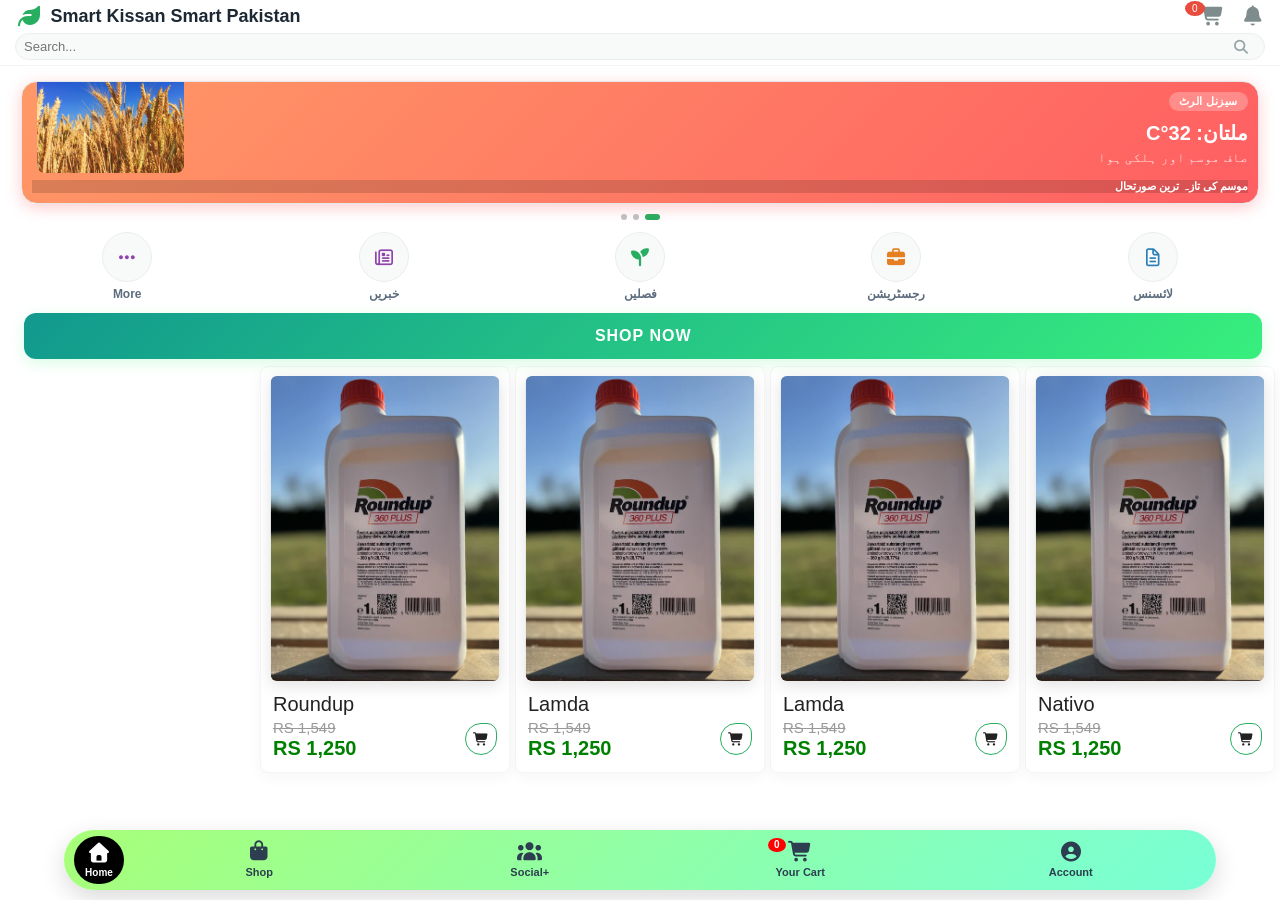
==== index.html @ 62561d50 "pehla" ====
<!DOCTYPE html>
<html lang="en">
<head>
    <meta charset="UTF-8">
    <meta name="viewport" content="width=device-width, initial-scale=1.0, user-scalable=no">
    <title>سمارٹ کسان - ہوم پیج</title>
    <link rel="stylesheet" href="fonts/css/all.min.css">
    <link rel="stylesheet" href="style.css">
</head>
<body>

    <!-- 1. CLEAN HEADER WITH SEARCH BAR -->
    <header class="main-header">
        <div class="header-top">
            <div class="logo-area">
                <i class="fas fa-leaf logo-icon"></i>
                <span class="brand-name">Smart Kissan Smart Pakistan</span>
            </div>
            <div class="header-icons">
                <div class="icon-btn cart-btn">
                    <i class="fas fa-shopping-cart"></i>
                    <span class="cartCount">0</span>
                </div>
                <div class="icon-btn">
                    <i class="fa-solid fa-bell"></i>
                </div>
            </div>
        </div>
        <!-- سرچ بار -->
        <div class="search-container">
            <input type="text" id="headerSearchInput" placeholder="Search...">
            <i class="fa-solid fa-magnifying-glass search-icon"></i>
        </div>
    </header>

    <main class="content-wrapper">

        <!-- 2. AUTO-PLAY & SWIPE SLIDER -->
        <section class="premium-slider-container">
            <div class="slider-wrapper" id="sliderWrapper">
                
                <!-- سلائیڈ 1: موسم کی صورتحال -->
                <div class="slide-card premium-promo-card">
                    <div class="weather-info">
                        <div class="weather-text">
                            <span class="promo-badge">سیزنل الرٹ</span>
                            <h3>ملتان: 32°C</h3>
                            <p>صاف موسم اور ہلکی ہوا</p>
                        </div>
                        <img src="Pictures/gandamnews.jpg" alt="Weather" class="slider-picture">
                    </div>
                    <div class="slider-footer">
                        <span>موسم کی تازہ ترین صورتحال</span>
                    </div>
                </div>

                <!-- سلائیڈ 2: لائسنس رجسٹریشن -->
                <div class="slide-card">
                    <div class="weather-info">
                        <div class="weather-text">
                            <h3>پیسٹیسائیڈ لائسنس</h3>
                            <p>نئے لائسنس کی رجسٹریشن کا آسان طریقہ جانیں</p>
                        </div>
                        <img src="https://i.imgur.com/2DhmtJ4.png" alt="License" class="slider-picture">
                    </div>
                    <div class="slider-footer">
                        <span>محکمہ زراعت کی اہم خبر</span>
                    </div>
                </div>

                <!-- سلائیڈ 3: فصلوں کے لیے مشورہ -->
                <div class="slide-card">
                    <div class="weather-info">
                        <div class="weather-text">
                            <h3>کپاس کی دیکھ بھال</h3>
                            <p>اس ہفتے کپاس کو پانی دینے کا بہترین وقت ہے</p>
                        </div>
                        <i class="fas fa-seedling weather-icon" style="color: #27ae60;"></i>
                    </div>
                    <div class="slider-footer">
                        <span>ماہرینِ زراعت کا مشورہ</span>
                    </div>
                </div>

            </div>
            
            <!-- نیچے والے نقطے (Dots Indicator) -->
            <div class="dots-container">
                <span class="dot active"></span>
                <span class="dot"></span>
                <span class="dot"></span>
            </div>
        </section>

        <!-- 3. سروسز گریڈ -->
        <section class="services-grid">
            <a href="pesticide-license.html" class="service-item">
                <div class="service-icon icon-blue"><i class="far fa-file-alt"></i></div>
                <span>لائسنس</span>
            </a>
            <a href="company-reg.html" class="service-item">
                <div class="service-icon icon-orange"><i class="briefcase fas fa-briefcase"></i></div>
                <span>رجسٹریشن</span>
            </a>
            <a href="crops.html" class="service-item">
                <div class="service-icon icon-green"><i class="fas fa-seedling"></i></div>
                <span>فصلیں</span>
            </a>
            <a href="news.html" class="service-item">
                <div class="service-icon icon-purple"><i class="far fa-newspaper"></i></div>
                <span>خبریں</span>
            </a>
            <a href="news.html" class="service-item">
                <div class="service-icon icon-purple"><i class="fas fa-ellipsis-h"></i></div>
                <span>More</span>
            </a>
        </section>

        <!-- 4. دکان کا نیا ہیڈر - صرف SHOP NOW ٹیکسٹ کے ساتھ -->
        <div class="shop-premium-banner">
            <a href="shop.html" class="banner-link">
                <span>SHOP NOW</span>
            </a>
        </div>

        <!-- 5. پروڈکٹس گریڈ سیکشن -->
        <section class="products-grid">
            <!-- پروڈکٹ کارڈ -->
            <a href="shop.html" class="product-card" data-id="nativo-pesticide" data-cat="Pesticides">
                <div class="img-box">
                    <img src="Pictures/Roundup.jpg" alt="Nativo">
                </div>
                <h4 class="product-name">Nativo</h4>
                <div class="product-footer">
                    <!-- قیمتوں کا باکس -->
                    <div class="price-box">
                        <span class="product-old-price">RS 1,549</span>
                        <span class="product-price">RS 1,250</span>
                    </div>
                    <!-- کارٹ بٹن -->
                    <button class="minimal-add-btn"></button>
                </div>
            </a>

            <a href="shop.html" class="product-card" data-id="Lamda-House Hold" data-cat="House Hold">
                <div class="img-box">
                    <img src="Pictures/Roundup.jpg" alt="Lamda">
                </div>
                <h4 class="product-name">Lamda</h4>
                <div class="product-footer">
                    <!-- قیمتوں کا باکس -->
                    <div class="price-box">
                        <span class="product-old-price">RS 1,549</span>
                        <span class="product-price">RS 1,250</span>
                    </div>
                    <!-- کارٹ بٹن -->
                    <button class="minimal-add-btn"></button>
                </div>
            </a>

            <a href="shop.html" class="product-card" data-id="Lamda-House Hold" data-cat="House Hold">
                <div class="img-box">
                    <img src="Pictures/Roundup.jpg" alt="Lamda">
                </div>
                <h4 class="product-name">Lamda</h4>
                <div class="product-footer">
                    <!-- قیمتوں کا باکس -->
                    <div class="price-box">
                        <span class="product-old-price">RS 1,549</span>
                        <span class="product-price">RS 1,250</span>
                    </div>
                    <!-- کارٹ بٹن -->
                    <button class="minimal-add-btn"></button>
                </div>
            </a>

            <a href="shop.html" class="product-card" data-id="Roundup-Pesticide" data-cat="Pesticide">
                <div class="img-box">
                    <img src="Pictures/Roundup.jpg" alt="Roundup">
                </div>
                <h4 class="product-name">Roundup</h4>
                <div class="product-footer">
                    <!-- قیمتوں کا باکس -->
                    <div class="price-box">
                        <span class="product-old-price">RS 1,549</span>
                        <span class="product-price">RS 1,250</span>
                    </div>
                    <!-- کارٹ بٹن -->
                    <button class="minimal-add-btn"></button>
                </div>
            </a>
        </section>

    </main>

    <!-- موبائل ایپ جیسا باٹم نیویگیشن بار -->
    <nav class="bottom-nav">
        <a href="index.html" class="nav-item active">
            <i class="fas fa-home"></i>
            <span>Home</span>
        </a>
        <a href="shop.html" class="nav-item">
            <i class="fas fa-shopping-bag"></i>
            <span>Shop</span>
        </a>
        <a href="social.html" class="nav-item">
            <i class="fas fa-users"></i>
            <span>Social+</span>
        </a>
        <a href="cart.html" class="nav-item">
            <i class="fas fa-shopping-cart"></i>
            <span>Your Cart</span>
            <span class="cartCount">0</span>
        </a>
        <a href="account.html" class="nav-item">
            <i class="fas fa-user-circle"></i>
            <span>Account</span>
        </a>
    </nav>
    
    <script src="main.js"></script>
</body>
</html>
---- style.css ----
/* ==========================================
   جنرل اور ری سیٹ سیٹنگز 
   ========================================== */
* {
    margin: 0;
    padding: 0;
    box-sizing: border-box; /* فکسڈ: فالتو باکس شیڈو ری سیٹ ہٹا دیا */
    -webkit-tap-highlight-color: transparent;
}
/* جمیل نوری نستعلیق فونٹ کو ویب سائٹ میں شامل کرنا */
@font-face {
    font-family: 'Jameel Noori Nastaleeq';
    src: url('fonts/jameelfont.ttf') format('truetype'); /* اگر فائل کا نام یا فارمیٹ الگ ہو تو یہاں بدلیں */
    font-weight: normal;
    font-style: normal;
}


body {
    font-family: 'Jameel Noori Nastaleeq', 'Segoe UI', Tahoma, Geneva, Verdana, sans-serif;
    background-color: #ffffff;
    color: #2c3e50;
    direction: rtl; /* اردو کے لیے رائٹ ٹو لیفٹ لک */
    padding-bottom: 80px;
}

/* ==========================================
   1. پریمیم ہیڈر اور سرچ بار 
   ========================================== */
.main-header {
    direction: ltr;
    background-color: #ffffff;
    padding: 5px 15px;
    border-bottom: 1px solid #f2f4f5;
    position: sticky;
    top: 0;
    z-index: 1000;
    display: flex;
    flex-direction: column;
    gap: 5px;
}

.header-top {
    display: flex;
    justify-content: space-between;
    align-items: center;
    width: 100%;
}

.logo-area {
    display: flex;
    align-items: center;
    gap: 8px;
}

.logo-icon {
    color: #27ae60;
    font-size: 22px;
}

.brand-name {
    font-size: 18px;
    font-weight: 700;
    color: #1c2833;
}

.header-icons {
    display: flex;
    gap: 15px;
}

.icon-btn {
    font-size: 20px;
    color: #7f8c8d;
    position: relative;
    cursor: pointer;
}

.cart-btn .cartCount {
    position: absolute;
    top: -4px;
    left: -15px;
    background-color: #e74c3c;
    color: white;
    font-size: 10px;
    padding: 2px 7px;
    border-radius: 50%;
}

.search-container {
    position: relative;
    width: 100%;
}

#headerSearchInput {
    width: 100%;
    padding: 5px 20px 5px 8px;
    border: 1px solid #ebedef;
    border-radius: 25px;
    font-size: 13px;
    outline: none;
    background-color: #f8f9f9;
    color: #2c3e50;
    font-family: inherit;
    transition: all 0.3s ease;
}

#headerSearchInput:focus {
    border-color: #27ae60;
    background-color: #ffffff;
    box-shadow: 0 2px 8px rgba(39, 174, 96, 0.08);
}

.search-icon {
    position: absolute;
    top: 50%;
    right: 15px;
    transform: translateY(-50%);
    color: #95a5a6;
    font-size: 14px;
    pointer-events: none;
}

.content-wrapper {
    padding: 5px;
}

/* ==========================================
   2. موسم کارڈ / سلائیڈر 
   ========================================== */
.premium-slider-container {
    width: 100%;
    overflow: hidden;
    position: relative;
    margin-bottom: 2px;
    padding: 10px 0;
}

.slider-wrapper {
    display: flex;
    width: 100%;
    transition: transform 0.4s cubic-bezier(0.25, 1, 0.5, 1);
    scroll-snap-type: x mandatory; 
}

.slide-card {
    flex: 0 0 calc(100% - 32px);
    margin: 0 16px;
    scroll-snap-align: center;
    background: linear-gradient(135deg, #fdfbf7 0%, #f5f5f0 100%);
    border: 1px solid #e5e8e8;
    border-radius: 16px;
    padding: 10px;
    user-select: none;
    box-shadow: 0 4px 10px rgba(0, 0, 0, 0.02);
}

.premium-promo-card {
    background: linear-gradient(135deg, #ff9966 0%, #ff5e62 100%) !important;
    border-radius: 16px !important;
    position: relative;
    overflow: hidden;
    box-shadow: 0 4px 15px rgba(255, 94, 98, 0.3) !important;
}

.premium-promo-card .weather-text {
    display: flex;
    flex-direction: column;
    gap: 5px;
}

.premium-promo-card .promo-badge {
    background-color: rgba(255, 255, 255, 0.25);
    color: #ffffff;
    font-size: 11px;
    font-weight: 700;
    padding: 3px 10px;
    border-radius: 20px;
    width: fit-content;
    margin-bottom: 5px;
    text-transform: uppercase;
    letter-spacing: 0.5px;
}

.premium-promo-card .weather-text h3 {
    color: #ffffff !important;
    font-size: 20px;
    font-weight: 800;
    margin: 0;
}

.premium-promo-card .weather-text p {
    color: rgba(255, 255, 255, 0.9) !important;
    font-size: 13px;
    margin: 0;
}

.premium-promo-card .slider-picture {
    height: 100% !important;
    width: auto !important;
    max-height: 110px;
    object-fit: contain !important;
    position: absolute;
    bottom: 30px;
    left: 15px;
}

.premium-promo-card .slider-footer {
    background-color: rgba(0, 0, 0, 0.15) !important;
    border-top: none !important;
}

.premium-promo-card .slider-footer span {
    color: #ffffff !important;
    font-weight: 600;
}

.weather-info {
    display: flex;
    justify-content: space-between;
    align-items: center;
    margin-bottom: 15px;
}

.weather-text h3 {
    font-size: 18px;
    color: #2c3e50;
    margin-bottom: 4px;
}

.weather-text p {
    font-size: 13px;
    color: #7f8c8d;
}

.weather-icon {
    font-size: 32px;
    color: #f39c12;
}

.slider-picture {
    width: 60px;
    height: 60px;
    object-fit: cover;
    border-radius: 8px;
}

.slider-footer {
    font-size: 11px;
    color: #95a5a6;
}

.dots-container {
    display: flex;
    justify-content: center;
    gap: 6px;
    margin-top: 10px;
}

.dot {
    width: 6px;
    height: 6px;
    background-color: #bdc3c7;
    border-radius: 50%;
    cursor: pointer;
    transition: all 0.3s ease;
}

.dot.active {
    background-color: #27ae60;
    width: 15px;
    border-radius: 4px;
}

.section-title {
    font-size: 15px;
    font-weight: 700;
    color: #1c2833;
    margin-bottom: 15px;
}

/* ==========================================
   3. کوئک سروسز گرڈ 
   ========================================== */
.services-grid {
    display: grid;
    grid-template-columns: repeat(5, 1fr);
    gap: 12px;
    margin-bottom: 5px;
}

.service-item {
    display: flex;
    flex-direction: column;
    align-items: center;
    text-decoration: none;
    color: #5d6d7e;
    font-size: 12px;
    font-weight: 600;
    gap: 5px;
}

.service-icon {
    width: 50px;
    height: 50px;
    border-radius: 50%;
    display: flex;
    align-items: center;
    justify-content: center;
    font-size: 18px;
    background-color: #f8f9f9;
    border: 1px solid #ebedef;
}

.icon-blue i { color: #2980b9; }
.icon-orange i { color: #e67e22; }
.icon-green i { color: #27ae60; }
.icon-purple i { color: #8e44ad; }

/* ==========================================
   4. شاپ بینر پٹی 
   ========================================== */
.shop-premium-banner {
    width: 100%;
    margin: 10px 0 5px 0;
    position: sticky;
    top: 85px;
    z-index: 999;
    background-color: #ffffff;
    padding: 2px 0;
}

.banner-link {
    width: 97.5%;
    background: linear-gradient(135deg, #11998e 0%, #38ef7d 100%);
    padding: 14px;
    border-radius: 12px;
    display: flex;
    justify-content: center;
    align-items: center;
    text-decoration: none;
    color: #ffffff;
    font-size: 16px;
    font-weight: 800;
    letter-spacing: 1px;
    box-shadow: 0 4px 15px rgba(56, 239, 125, 0.2);
    transition: all 0.2s ease;
    margin-right: 1%;
    margin-left: 1.5%;
}

.banner-link:active {
    transform: scale(0.97);
    opacity: 0.95;
}

/* ==========================================
   5. پروڈکٹ گریڈ اور ٹیمو اسٹائل کارڈز 
   ========================================== */
.products-grid {
    display: grid;
    grid-template-columns: repeat(5, 1fr);
    gap: 5px;
}

@media (max-width: 768px) {
    .products-grid {
        grid-template-columns: repeat(2, 1fr);
        gap: 12px;
    }
}

.product-card {
    display: flex;
    flex-direction: column;
    background-color: #ffffff;
    border-radius: 8px;
    padding: 12px; /* فکسڈ: اندرونی پیڈنگ کو 5px سے بڑھا کر 12px کیا تاکہ کارڈ کھلا لگے */
    text-decoration: none;
    color: #222222;
    transition: transform 0.2s ease, box-shadow 0.2s ease;
    cursor: pointer;
    border: 1px solid #f5f5f5;
    direction: ltr; /* کارڈ کا اندرونی فلو بائیں سے دائیں (قیمت بائیں، بٹن دائیں پوزیشن کے لیے) */
    box-shadow: 0 4px 15px rgba(0, 0, 0, 0.04);
}

.product-card:hover {
    transform: translateY(-4px);
    box-shadow: 0 8px 20px rgba(0, 0, 0, 0.08);
}

/* 🎯 فکسڈ: امیج باکس اور اوور فلو تاثر */
.img-box {
    width: 100%;
    aspect-ratio: 1 / 1;
    background-color: #f7f7f7;
    border-radius: 6px;
    display: flex;
    align-items: center;
    justify-content: center;
    position: relative;
    overflow: visible; /* فکسڈ: 'visible' کیا تاکہ بوتل باہر ابھر سکے اور کٹے نہ */
    margin-bottom: 12px;
}

/* 🎯 فکسڈ: بوتل پورے چورس باکس پر فٹ ہوگی اور 3D ابھرے گی */
.img-box img {
    width: 100%;
    height: 100%;
    object-fit: cover; /* کوئی خالی جگہ دائیں بائیں نہیں بچے گی */
    z-index: 2;
    border-radius: 6px;
    transform: scale(1.02); /* ہلکی سی ابھری ہوئی پوزیشن */
    filter: drop-shadow(0 4px 8px rgba(0, 0, 0, 0.12)); /* بوتل کا اپنا زبردست سایہ */
    transition: transform 0.2s ease, filter 0.2s ease;
}

.product-card:hover .img-box img {
    transform: scale(1.08) translateY(-4px); /* ہوور کرنے پر بوتل مزید ہوا میں ابھرے گی */
    filter: drop-shadow(0 10px 18px rgba(0, 0, 0, 0.22));
}

.product-name {
    font-size: 20px;
    font-weight: 500;
    margin: 0 0 1px 0;
    line-height: 1.4;
    text-align: left; /* اردو نام کے لیے ٹیکسٹ رائٹ الائن */
    display: -webkit-box;
    -webkit-line-clamp: 2;
    -webkit-box-orient: vertical;
    overflow: hidden;
}

.product-footer {
    display: flex;
    justify-content: space-between;
    align-items: center;
    margin-top: auto;
}

.price-box {
    display: flex;
    flex-direction: column;
    text-align: left; /* انگریزی قیمت کے لیے لیفٹ الائن */
}

.product-old-price {
    font-size: 15px;
    color: #999999;
    text-decoration: line-through;
    margin-bottom: 1px;
}

.product-price {
    font-size: 20px;
    font-weight: 700;
    color: green;
}

.minimal-add-btn {
    width: 32px;
    height: 32px;
    background-color: #ffffff;
    color: #222222;
    border: 1px solid #27ae60;
    border-radius: 50% 10px 50% 50%;
    display: flex;
    align-items: center;
    justify-content: center;
    cursor: pointer;
    transition: all 0.2s ease;
    z-index: 3;
    position: relative;
    font-size: 0;
}

.minimal-add-btn::before {
    content: "\f07a";
    font-family: "Font Awesome 5 Free";
    font-weight: 900;
    font-size: 13px;
}

.minimal-add-btn:hover {
    background-color: #27ae60;
    color: #ffffff;
    border-color: #27ae60;
    transform: scale(1.05);
}

/* ==========================================
   6. موبائل باٹم نیویگیشن بار 
   ========================================== */
.bottom-nav {
    position: fixed;
    bottom: 10px; 
    left: 5%;
    right: 5%;
    width: 90%; 
    height: 60px;
    background: linear-gradient(135deg, #a8ff78 0%, #78ffd6 100%);
    border-radius: 30px; 
    display: flex;
    justify-content: space-around;
    align-items: center;
    box-shadow: 0 8px 24px rgba(0, 0, 0, 0.15); 
    z-index: 2000; 
    direction: ltr;
    padding: 0 10px;
    overflow: hidden;
}

.nav-item {
    display: flex;
    flex-direction: column;
    align-items: center;
    justify-content: center;
    text-decoration: none;
    color: #2c3e50;
    font-size: 11px;
    font-weight: 600;
    gap: 4px;
    transition: all 0.3s ease;
    flex: 1;
    position: relative;
}

.nav-item i {
    font-size: 20px;
}

/* فکسڈ: ایکٹو اسٹیٹ جو بالکل پٹی کے اندر خوبصورت کلاسک بلاک بنے گی */
.nav-item.active {
    background-color: #000000; 
    color: #ffffff; 
    display: flex;
    flex-direction: column;
    align-items: center;
    justify-content: center;
    height: 80% !important;
    width: 50px !important; 
    flex: none;
    border-radius: 50px;
    box-shadow: none;
    transform: none;
}

.nav-item.active span {
    font-size: 10px;
}

/* باٹم نیو کارٹ کاؤنٹر پوزیشنز */
.bottom-nav .cartCount {
    position: absolute;
    top: -4px;
    right: 150px; /* فکسڈ: چونکہ پٹی کے اندر آئٹم ریلیٹیو ہے، پوزیشن کو بیلنس کر دیا */
    background-color: red;
    color: white;
    font-size: 10px;
    font-weight: bold;
    padding: 2px 6px;
    border-radius: 50%;
    min-width: 14px;
    text-align: center;
    line-height: 1;
}

@media (max-width: 768px) {
    .bottom-nav .cartCount {
        right: 60%; /* موبائل اسکرین پر کاؤنٹر دائرہ بالکل آئیکن کے اوپر سیٹ رہے گا */
        top: -5px;
    }
}

/* 🌟 فلوٹنگ سنیک بار کا سٹائل */
.cart-snackbar {
    position: fixed;
    bottom: -100px; /* شروع میں اسکرین سے نیچے چھپا ہوگا */
    left: 50%;
    transform: translateX(-50%);
    background-color: #1e1e1e; /* ڈارک ماڈرن تھیم */
    color: #ffffff;
    padding: 12px 24px;
    border-radius: 30px; /* گول کنارے */
    box-shadow: 0 4px 15px rgba(0,0,0,0.3);
    display: flex;
    align-items: center;
    gap: 15px;
    z-index: 9999;
    font-family: sans-serif;
    transition: bottom 0.4s cubic-bezier(0.175, 0.885, 0.32, 1.275); /* مکھن جیسی اینیمیشن */
}

/* جب نوٹیفکیشن ظاہر ہو */
.cart-snackbar.show {
    bottom: 30px; /* اسکرین کے نیچے سے ۳۰ پکسل اوپر آ جائے گا */
}

/* ٹک مارک کا دائرہ */
.snackbar-tick {
    background-color: #2e7d32; /* ہرا رنگ */
    color: white;
    width: 24px;
    height: 24px;
    border-radius: 50%;
    display: flex;
    align-items: center;
    justify-content: center;
    font-weight: bold;
    font-size: 14px;
}

/* چیک آؤٹ بٹن کا سٹائل */
.snackbar-btn {
    background-color: #2e7d32;
    color: white;
    text-decoration: none;
    padding: 6px 14px;
    border-radius: 20px;
    font-size: 13px;
    font-weight: bold;
    transition: background 0.2s;
}

.snackbar-btn:hover {
    background-color: #1b5e20;
}
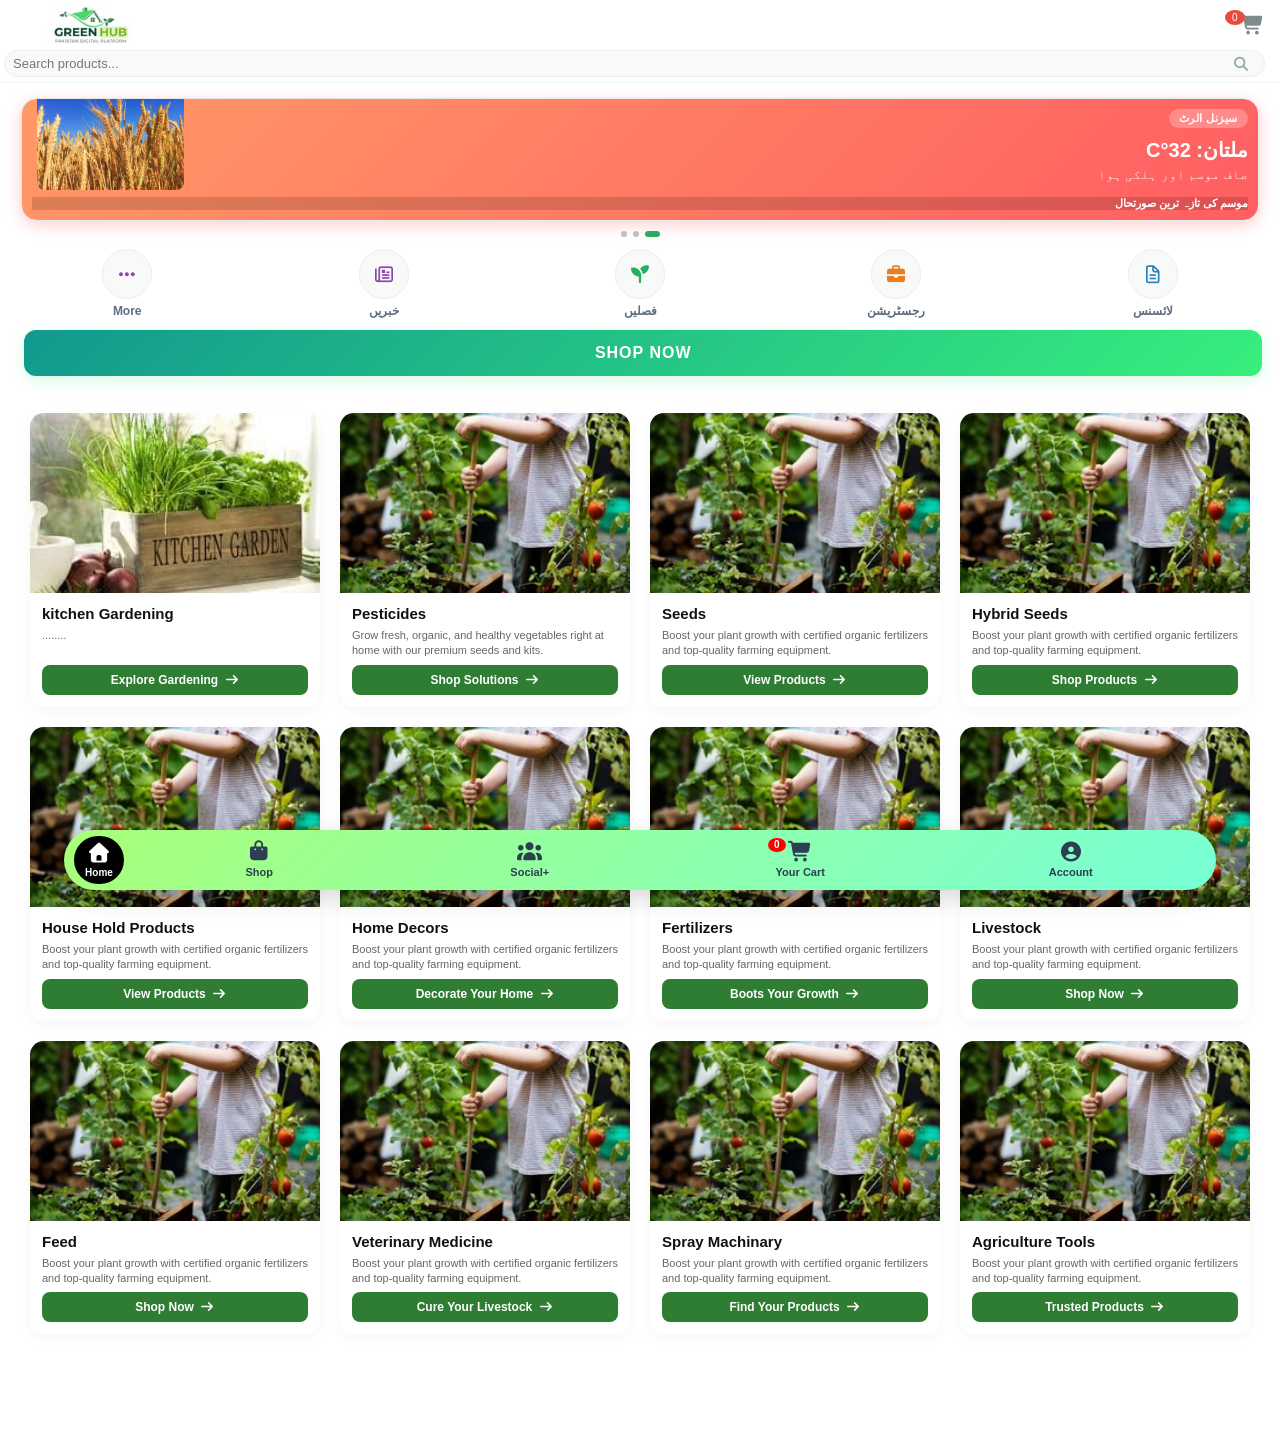
==== commit 51d623ee: "Second phase" ====
--- a/index.html
+++ b/index.html
@@ -11,27 +11,26 @@
 
     <!-- 1. CLEAN HEADER WITH SEARCH BAR -->
     <header class="main-header">
-        <div class="header-top">
-            <div class="logo-area">
-                <i class="fas fa-leaf logo-icon"></i>
-                <span class="brand-name">Smart Kissan Smart Pakistan</span>
+    <div class="header-top">
+        <div class="logo-area">
+            <img src="Pictures/logo.jpeg" alt="Brand Logo" class="brand-logo-img">
+        </div>
+        <a href="cart.html" class="header-icons">
+            <div class="icon-btn cart-btn">
+                <i class="fas fa-shopping-cart"></i>
+                <span class="cartCount">0</span>
             </div>
-            <div class="header-icons">
-                <div class="icon-btn cart-btn">
-                    <i class="fas fa-shopping-cart"></i>
-                    <span class="cartCount">0</span>
-                </div>
-                <div class="icon-btn">
-                    <i class="fa-solid fa-bell"></i>
-                </div>
-            </div>
-        </div>
-        <!-- سرچ بار -->
-        <div class="search-container">
-            <input type="text" id="headerSearchInput" placeholder="Search...">
-            <i class="fa-solid fa-magnifying-glass search-icon"></i>
-        </div>
-    </header>
+        </a>
+    </div>
+    <!-- سرچ بار والا کنٹینر -->
+<div class="search-container" style="position: relative;"> <!-- اس کے پیرنٹ پر ریلیٹیو پوزیشن لازمی ہونی چاہیے -->
+    <input type="text" id="headerSearchInput" placeholder="Search products...">
+    <i class="fa-solid fa-magnifying-glass search-icon"></i>
+    
+    <!-- 🌟 یہ وہ خالی ڈو ہے جو آپ نے دوبارہ رکھنی ہے -->
+    <div id="searchSuggestionsBar" class="search-suggestions-bar"></div>
+</div>
+</header>
 
     <main class="content-wrapper">
 
@@ -124,72 +123,246 @@
         </div>
 
         <!-- 5. پروڈکٹس گریڈ سیکشن -->
-        <section class="products-grid">
-            <!-- پروڈکٹ کارڈ -->
-            <a href="shop.html" class="product-card" data-id="nativo-pesticide" data-cat="Pesticides">
-                <div class="img-box">
-                    <img src="Pictures/Roundup.jpg" alt="Nativo">
-                </div>
-                <h4 class="product-name">Nativo</h4>
-                <div class="product-footer">
-                    <!-- قیمتوں کا باکس -->
-                    <div class="price-box">
-                        <span class="product-old-price">RS 1,549</span>
-                        <span class="product-price">RS 1,250</span>
-                    </div>
-                    <!-- کارٹ بٹن -->
-                    <button class="minimal-add-btn"></button>
-                </div>
-            </a>
-
-            <a href="shop.html" class="product-card" data-id="Lamda-House Hold" data-cat="House Hold">
-                <div class="img-box">
-                    <img src="Pictures/Roundup.jpg" alt="Lamda">
-                </div>
-                <h4 class="product-name">Lamda</h4>
-                <div class="product-footer">
-                    <!-- قیمتوں کا باکس -->
-                    <div class="price-box">
-                        <span class="product-old-price">RS 1,549</span>
-                        <span class="product-price">RS 1,250</span>
-                    </div>
-                    <!-- کارٹ بٹن -->
-                    <button class="minimal-add-btn"></button>
-                </div>
-            </a>
-
-            <a href="shop.html" class="product-card" data-id="Lamda-House Hold" data-cat="House Hold">
-                <div class="img-box">
-                    <img src="Pictures/Roundup.jpg" alt="Lamda">
-                </div>
-                <h4 class="product-name">Lamda</h4>
-                <div class="product-footer">
-                    <!-- قیمتوں کا باکس -->
-                    <div class="price-box">
-                        <span class="product-old-price">RS 1,549</span>
-                        <span class="product-price">RS 1,250</span>
-                    </div>
-                    <!-- کارٹ بٹن -->
-                    <button class="minimal-add-btn"></button>
-                </div>
-            </a>
-
-            <a href="shop.html" class="product-card" data-id="Roundup-Pesticide" data-cat="Pesticide">
-                <div class="img-box">
-                    <img src="Pictures/Roundup.jpg" alt="Roundup">
-                </div>
-                <h4 class="product-name">Roundup</h4>
-                <div class="product-footer">
-                    <!-- قیمتوں کا باکس -->
-                    <div class="price-box">
-                        <span class="product-old-price">RS 1,549</span>
-                        <span class="product-price">RS 1,250</span>
-                    </div>
-                    <!-- کارٹ بٹن -->
-                    <button class="minimal-add-btn"></button>
-                </div>
-            </a>
-        </section>
+        <section class="category-grid">
+    
+    <!-- 1. kitchen Gardening Category Card -->
+    <a href="shop.html?category=fertilizers" class="category-card" data-card="kitchen-Gardening">
+        <div class="cat-image-box">
+            <!-- ۴ یا ۵ تصویروں کی لسٹ جو بدلیں گی -->
+            <img src="Pictures/k2.jpg" class="slider-img active" alt="kitchen-Gardening">
+            <img src="Pictures/k1.jpg" class="slider-img" alt="kitchen-Gardening">
+            <img src="Pictures/k3.jpg" class="slider-img" alt="kitchen-Gardening">
+            <img src="Pictures/k1.jpg" class="slider-img" alt="kitchen-Gardening">
+        </div>
+        <div class="cat-info">
+            <h3 class="cat-title">kitchen Gardening</h3>
+            <p class="cat-desc">........</p>
+            <button class="cat-btn">
+                <span>Explore Gardening</span>
+                <i class="fas fa-arrow-right"></i>
+            </button>
+        </div>
+    </a>
+
+    <!-- 2. Pesticides Category Card -->
+    <a href="shop.html?category=fertilizers" class="category-card" data-card="pesticides">
+        <div class="cat-image-box">
+            <img src="Pictures/k1.jpg" class="slider-img active" alt="pesticides">
+            <img src="Pictures/k2.jpg" class="slider-img" alt="pesticides">
+            <img src="Pictures/k4.jpg" class="slider-img" alt="pesticides">
+            <img src="Pictures/k3.jpg" class="slider-img" alt="pesticides">
+            
+        </div>
+        <div class="cat-info">
+            <h3 class="cat-title">Pesticides</h3>
+            <p class="cat-desc">Grow fresh, organic, and healthy vegetables right at home with our premium seeds and kits.</p>
+            <button class="cat-btn">
+                <span>Shop Solutions</span>
+                <i class="fas fa-arrow-right"></i>
+            </button>
+        </div>
+    </a>
+    <!-- 3. Seeds Category Card -->
+    <a href="shop.html?category=seeds" class="category-card" data-card="seeds">
+        <div class="cat-image-box">
+            <img src="Pictures/k1.jpg" class="slider-img active" alt="Seeds">
+            <img src="Pictures/k2.jpg" class="slider-img" alt="Seeds">
+            <img src="Pictures/k3.jpg" class="slider-img" alt="Seeds">
+            <img src="Pictures/k4.jpg" class="slider-img" alt="Seeds">
+            
+        </div>
+        <div class="cat-info">
+            <h3 class="cat-title">Seeds</h3>
+            <p class="cat-desc">Boost your plant growth with certified organic fertilizers and top-quality farming equipment.</p>
+            <button class="cat-btn">
+                <span>View Products</span>
+                <i class="fas fa-arrow-right"></i>
+            </button>
+        </div>
+    </a>
+    <!-- 4. Hybrid Seeds & Tools Category Card -->
+    <a href="shop.html?category=fertilizers" class="category-card" data-card="hybrid-seeds">
+        <div class="cat-image-box">
+            <img src="Pictures/k1.jpg" class="slider-img active" alt="Hybrid Seeds">
+            <img src="Pictures/k2.jpg" class="slider-img" alt="Hybrid Seeds">
+            <img src="Pictures/k3.jpg" class="slider-img" alt="Hybrid Seeds">
+            <img src="Pictures/k4.jpg" class="slider-img" alt="Hybrid Seeds">
+            
+        </div>
+        <div class="cat-info">
+            <h3 class="cat-title">Hybrid Seeds</h3>
+            <p class="cat-desc">Boost your plant growth with certified organic fertilizers and top-quality farming equipment.</p>
+            <button class="cat-btn">
+                <span>Shop Products</span>
+                <i class="fas fa-arrow-right"></i>
+            </button>
+        </div>
+    </a>
+    
+    <!-- 5. House Hold Category Card -->
+    <a href="shop.html?category=fertilizers" class="category-card" data-card="house-Hold">
+        <div class="cat-image-box">
+            <img src="Pictures/k1.jpg" class="slider-img active" alt="house-Hold">
+            <img src="Pictures/k2.jpg" class="slider-img" alt="house-Hold">
+            <img src="Pictures/k3.jpg" class="slider-img" alt="house-Hold">
+            <img src="Pictures/k4.jpg" class="slider-img" alt="house-Hold">
+            
+        </div>
+        <div class="cat-info">
+            <h3 class="cat-title">House Hold Products</h3>
+            <p class="cat-desc">Boost your plant growth with certified organic fertilizers and top-quality farming equipment.</p>
+            <button class="cat-btn">
+                <span>View Products</span>
+                <i class="fas fa-arrow-right"></i>
+            </button>
+        </div>
+    </a>
+    <!-- 6. Home Decors Category Card -->
+    <a href="shop.html?category=fertilizers" class="category-card" data-card="home-decor">
+        <div class="cat-image-box">
+            <img src="Pictures/k1.jpg" class="slider-img active" alt="home-decor">
+            <img src="Pictures/k2.jpg" class="slider-img" alt="home-decor">
+            <img src="Pictures/k3.jpg" class="slider-img" alt="home-decor">
+            <img src="Pictures/k4.jpg" class="slider-img" alt="home-decor">
+            
+        </div>
+        <div class="cat-info">
+            <h3 class="cat-title">Home Decors</h3>
+            <p class="cat-desc">Boost your plant growth with certified organic fertilizers and top-quality farming equipment.</p>
+            <button class="cat-btn">
+                <span>Decorate Your Home</span>
+                <i class="fas fa-arrow-right"></i>
+            </button>
+        </div>
+    </a>
+    <!-- 7. Fertilizers Category Card -->
+    <a href="shop.html?category=fertilizers" class="category-card" data-card="fertilizers">
+        <div class="cat-image-box">
+            <img src="Pictures/k1.jpg" class="slider-img active" alt="fertilizers">
+            <img src="Pictures/k2.jpg" class="slider-img" alt="fertilizers">
+            <img src="Pictures/k3.jpg" class="slider-img" alt="fertilizers">
+            <img src="Pictures/k4.jpg" class="slider-img" alt="fertilizers">
+            
+        </div>
+        <div class="cat-info">
+            <h3 class="cat-title">Fertilizers</h3>
+            <p class="cat-desc">Boost your plant growth with certified organic fertilizers and top-quality farming equipment.</p>
+            <button class="cat-btn">
+                <span>Boots Your Growth</span>
+                <i class="fas fa-arrow-right"></i>
+            </button>
+        </div>
+    </a>
+    <!-- 8. Livestock Category Card -->
+    <a href="shop.html?category=fertilizers" class="category-card" data-card="livestock">
+        <div class="cat-image-box">
+            <img src="Pictures/k1.jpg" class="slider-img active" alt="livestock">
+            <img src="Pictures/k2.jpg" class="slider-img" alt="livestock">
+            <img src="Pictures/k3.jpg" class="slider-img" alt="livestock">
+            <img src="Pictures/k4.jpg" class="slider-img" alt="livestock">
+            
+        </div>
+        <div class="cat-info">
+            <h3 class="cat-title">Livestock</h3>
+            <p class="cat-desc">Boost your plant growth with certified organic fertilizers and top-quality farming equipment.</p>
+            <button class="cat-btn">
+                <span>Shop Now</span>
+                <i class="fas fa-arrow-right"></i>
+            </button>
+        </div>
+    </a>
+    <!-- 9. Feed Category Card -->
+    <a href="shop.html?category=fertilizers" class="category-card" data-card="feed">
+        <div class="cat-image-box">
+            <img src="Pictures/k1.jpg" class="slider-img active" alt="feed">
+            <img src="Pictures/k2.jpg" class="slider-img" alt="feed">
+            <img src="Pictures/k3.jpg" class="slider-img" alt="feed">
+            <img src="Pictures/k4.jpg" class="slider-img" alt="fee">
+            
+        </div>
+        <div class="cat-info">
+            <h3 class="cat-title">Feed</h3>
+            <p class="cat-desc">Boost your plant growth with certified organic fertilizers and top-quality farming equipment.</p>
+            <button class="cat-btn">
+                <span>Shop Now</span>
+                <i class="fas fa-arrow-right"></i>
+            </button>
+        </div>
+    </a>
+    <!-- 10. VM Category Card -->
+    <a href="shop.html?category=fertilizers" class="category-card" data-card="veterinary-medicine">
+        <div class="cat-image-box">
+            <img src="Pictures/k1.jpg" class="slider-img active" alt="veterinary-medicine">
+            <img src="Pictures/k2.jpg" class="slider-img" alt="veterinary-medicine">
+            <img src="Pictures/k3.jpg" class="slider-img" alt="vegetables">
+            <img src="Pictures/k4.jpg" class="slider-img" alt="veterinary-medicine">
+            
+        </div>
+        <div class="cat-info">
+            <h3 class="cat-title">Veterinary Medicine</h3>
+            <p class="cat-desc">Boost your plant growth with certified organic fertilizers and top-quality farming equipment.</p>
+            <button class="cat-btn">
+                <span>Cure Your Livestock</span>
+                <i class="fas fa-arrow-right"></i>
+            </button>
+        </div>
+    </a>
+    <!-- 11. Spray Machinary Category Card -->
+    <a href="shop.html?category=fertilizers" class="category-card" data-card="spray-machinary">
+        <div class="cat-image-box">
+            <img src="Pictures/k1.jpg" class="slider-img active" alt="spray-machinary">
+            <img src="Pictures/k2.jpg" class="slider-img" alt="spray-machinary">
+            <img src="Pictures/k3.jpg" class="slider-img" alt="spray-machinary">
+            <img src="Pictures/k4.jpg" class="slider-img" alt="spray-machinary">
+            
+        </div>
+        <div class="cat-info">
+            <h3 class="cat-title">Spray Machinary</h3>
+            <p class="cat-desc">Boost your plant growth with certified organic fertilizers and top-quality farming equipment.</p>
+            <button class="cat-btn">
+                <span>Find Your Products</span>
+                <i class="fas fa-arrow-right"></i>
+            </button>
+        </div>
+    </a>
+    <!-- 12. Tunnel Farming Category Card -->
+    <!-- <a href="shop.html?category=fertilizers" class="category-card" data-card="tunnel-farming">
+        <div class="cat-image-box">
+            <img src="Pictures/k1.jpg" class="slider-img active" alt="tunnel-farming">
+            <img src="Pictures/k2.jpg" class="slider-img" alt="tunnel-farming">
+            <img src="Pictures/k3.jpg" class="slider-img" alt="tunnel-farming">
+            <img src="Pictures/k4.jpg" class="slider-img" alt="tunnel-farming">
+            
+        </div>
+        <div class="cat-info">
+            <h3 class="cat-title">Tunnel Farming</h3>
+            <p class="cat-desc">Boost your plant growth with certified organic fertilizers and top-quality farming equipment.</p>
+            <button class="cat-btn">
+                <span>Shop Best Products</span>
+                <i class="fas fa-arrow-right"></i>
+            </button>
+        </div>
+    </a> -->
+    <!-- 13. Agriculture Products Category Card -->
+    <a href="shop.html?category=fertilizers" class="category-card" data-card="agriculture-tools">
+        <div class="cat-image-box">
+            <img src="Pictures/k1.jpg" class="slider-img active" alt="agriculture-tools">
+            <img src="Pictures/k2.jpg" class="slider-img" alt="agriculture-tools">
+            <img src="Pictures/k3.jpg" class="slider-img" alt="agriculture-tools">
+            <img src="Pictures/k4.jpg" class="slider-img" alt="agriculture-tools">
+            
+        </div>
+        <div class="cat-info">
+            <h3 class="cat-title">Agriculture Tools</h3>
+            <p class="cat-desc">Boost your plant growth with certified organic fertilizers and top-quality farming equipment.</p>
+            <button class="cat-btn">
+                <span>Trusted Products</span>
+                <i class="fas fa-arrow-right"></i>
+            </button>
+        </div>
+    </a>   
+
+</section>
 
     </main>
 
@@ -217,7 +390,7 @@
             <span>Account</span>
         </a>
     </nav>
-    
+    <script src="shop.js"></script>
     <script src="main.js"></script>
 </body>
 </html>
--- a/style.css
+++ b/style.css
@@ -8,13 +8,9 @@
     -webkit-tap-highlight-color: transparent;
 }
 /* جمیل نوری نستعلیق فونٹ کو ویب سائٹ میں شامل کرنا */
-@font-face {
-    font-family: 'Jameel Noori Nastaleeq';
-    src: url('fonts/jameelfont.ttf') format('truetype'); /* اگر فائل کا نام یا فارمیٹ الگ ہو تو یہاں بدلیں */
-    font-weight: normal;
-    font-style: normal;
-}
-
+* {
+    font-family: 'Poppins', sans-serif;
+}
 
 body {
     font-family: 'Jameel Noori Nastaleeq', 'Segoe UI', Tahoma, Geneva, Verdana, sans-serif;
@@ -38,6 +34,7 @@
     display: flex;
     flex-direction: column;
     gap: 5px;
+    padding-left: 4px;
 }
 
 .header-top {
@@ -47,19 +44,25 @@
     width: 100%;
 }
 
+/* لوگو امیج کا سٹائل */
+/* 🌟 شاپ اور مین پیج دونوں کے لیے سیف لوگو ڈیزائن */
+.brand-logo-img {
+    height: 40px;
+    width: auto;
+    object-fit: contain; /* تصویر کو کٹنے سے بچائے گا */
+    margin-left: 0;      /* نیگیٹو مارجن زیرو کر دیں تاکہ کسی بھی پیج پر باہر نہ بھاگے */
+}
+
 .logo-area {
     display: flex;
     align-items: center;
-    gap: 8px;
-}
-
-.logo-icon {
-    color: #27ae60;
-    font-size: 22px;
+    gap: 10px;
+    padding-left: 0;     /* اگر لیفٹ پر جگہ بن رہی ہے تو اسے زیرو کریں */
 }
 
 .brand-name {
-    font-size: 18px;
+    margin-left: none;
+    font-size: 15px;
     font-weight: 700;
     color: #1c2833;
 }
@@ -85,6 +88,79 @@
     font-size: 10px;
     padding: 2px 7px;
     border-radius: 50%;
+}
+
+/* ==========================================================================
+   🔍 ریکومینڈڈ رزلٹس بار اور لائیو سرچ ہائی لائٹ کا ڈیزائن
+   ========================================================================== */
+
+/* مین فلوٹنگ باکس جو سرچ بار کے نیچے کھلے گا */
+.search-suggestions-bar {
+    position: absolute;
+    top: 100%;
+    left: 0;
+    width: 100%;
+    background: #ffffff;
+    border: 1px solid #e0e0e0;
+    border-radius: 8px;
+    box-shadow: 0 8px 24px rgba(0, 0, 0, 0.12);
+    max-height: 280px; /* رزلٹ زیادہ ہوں تو اسکرول بار بن جائے گی */
+    overflow-y: auto;
+    z-index: 9999;
+    display: none; /* شروع میں چھپی رہے گی، جاوا اسکرپٹ اسے شو کرے گا */
+    margin-top: 5px;
+}
+
+/* لسٹ میں موجود ہر ایک پروڈکٹ کی رو (Row) */
+.suggestion-item {
+    display: flex;
+    align-items: center;
+    gap: 12px;
+    padding: 10px 15px;
+    text-decoration: none;
+    color: #333333;
+    border-bottom: 1px solid #f5f5f5;
+    transition: background 0.2s ease;
+}
+
+.suggestion-item:last-child {
+    border-bottom: none;
+}
+
+.suggestion-item:hover {
+    background-color: #f9f9f9;
+}
+
+/* لسٹ کے اندر پروڈکٹ کی چھوٹی تصویر */
+.suggestion-img {
+    width: 15px;
+    height: 15px;
+    object-fit: cover;
+    border-radius: 6px;
+}
+
+/* پروڈکٹ کا نام */
+.suggestion-name {
+    font-size: 13px;
+    font-weight: 500;
+    line-height: 1.4;
+}
+
+/* 🌟 لائیو لفظ ہائی لائٹ کرنے کا اسٹائل (مین اور شاپ دونوں پیجز کے لیے) */
+.search-highlight {
+    background-color: #ffeb3b; /* چمکدار پیلا رنگ */
+    color: #000000;
+    padding: 0 2px;
+    border-radius: 4px;
+    font-weight: 600;
+}
+
+/* اگر کوئی رزلٹ نہ ملے تو یہ میسج دیکھے گا */
+.no-results-msg {
+    padding: 15px;
+    color: #777777;
+    font-size: 13px;
+    text-align: center;
 }
 
 .search-container {
@@ -324,7 +400,7 @@
     width: 100%;
     margin: 10px 0 5px 0;
     position: sticky;
-    top: 85px;
+    top: 80px;
     z-index: 999;
     background-color: #ffffff;
     padding: 2px 0;
@@ -356,140 +432,112 @@
 
 /* ==========================================
    5. پروڈکٹ گریڈ اور ٹیمو اسٹائل کارڈز 
-   ========================================== */
-.products-grid {
+   ========================================
+   /* مین گرڈ سسٹم */
+/* 📱 پہلے موبائل سکرین کے لیے (Default for Mobile) */
+/* ==========================================================================
+   کیٹیگری گرڈ اور کارڈز (اب بالکل فل اسکرین پر پھیلے گا)
+   ========================================================================== */
+.category-grid {
     display: grid;
-    grid-template-columns: repeat(5, 1fr);
-    gap: 5px;
-}
-
-@media (max-width: 768px) {
-    .products-grid {
-        grid-template-columns: repeat(2, 1fr);
-        gap: 12px;
-    }
-}
-
-.product-card {
-    display: flex;
-    flex-direction: column;
-    background-color: #ffffff;
-    border-radius: 8px;
-    padding: 12px; /* فکسڈ: اندرونی پیڈنگ کو 5px سے بڑھا کر 12px کیا تاکہ کارڈ کھلا لگے */
+    grid-template-columns: repeat(2, 1fr); /* موبائل پر ایک لائن میں ۲ کارڈز */
+    gap: 12px; 
+    padding: 15px 12px; /* ہلکی سی سائیڈ پیڈنگ تاکہ کنارے اسکرین سے نہ چپکیں */
+    width: 100%;       /* 🌟 یہ پوری اسکرین کی چوڑائی لے گا */
+    max-width: 100%;   /* 🌟 ۱۲۰۰px والی حد کو ہم نے ختم کر دیا */
+    box-sizing: border-box;
+    direction: ltr;
+}
+
+.category-card {
+    background: #ffffff;
+    border-radius: 14px;
+    box-shadow: 0 4px 15px rgba(0, 0, 0, 0.04);
+    overflow: hidden;
     text-decoration: none;
     color: #222222;
-    transition: transform 0.2s ease, box-shadow 0.2s ease;
-    cursor: pointer;
-    border: 1px solid #f5f5f5;
-    direction: ltr; /* کارڈ کا اندرونی فلو بائیں سے دائیں (قیمت بائیں، بٹن دائیں پوزیشن کے لیے) */
-    box-shadow: 0 4px 15px rgba(0, 0, 0, 0.04);
-}
-
-.product-card:hover {
-    transform: translateY(-4px);
-    box-shadow: 0 8px 20px rgba(0, 0, 0, 0.08);
-}
-
-/* 🎯 فکسڈ: امیج باکس اور اوور فلو تاثر */
-.img-box {
-    width: 100%;
-    aspect-ratio: 1 / 1;
-    background-color: #f7f7f7;
-    border-radius: 6px;
-    display: flex;
-    align-items: center;
-    justify-content: center;
+    display: flex;
+    flex-direction: column;
+    transition: transform 0.3s ease, box-shadow 0.3s ease;
+}
+
+.cat-image-box {
     position: relative;
-    overflow: visible; /* فکسڈ: 'visible' کیا تاکہ بوتل باہر ابھر سکے اور کٹے نہ */
-    margin-bottom: 12px;
-}
-
-/* 🎯 فکسڈ: بوتل پورے چورس باکس پر فٹ ہوگی اور 3D ابھرے گی */
-.img-box img {
+    width: 100%;
+    height: 130px; 
+    overflow: hidden;
+    background-color: #f5f5f5;
+}
+
+.slider-img {
+    position: absolute;
+    top: 0;
+    left: 0;
     width: 100%;
     height: 100%;
-    object-fit: cover; /* کوئی خالی جگہ دائیں بائیں نہیں بچے گی */
-    z-index: 2;
-    border-radius: 6px;
-    transform: scale(1.02); /* ہلکی سی ابھری ہوئی پوزیشن */
-    filter: drop-shadow(0 4px 8px rgba(0, 0, 0, 0.12)); /* بوتل کا اپنا زبردست سایہ */
-    transition: transform 0.2s ease, filter 0.2s ease;
-}
-
-.product-card:hover .img-box img {
-    transform: scale(1.08) translateY(-4px); /* ہوور کرنے پر بوتل مزید ہوا میں ابھرے گی */
-    filter: drop-shadow(0 10px 18px rgba(0, 0, 0, 0.22));
-}
-
-.product-name {
-    font-size: 20px;
-    font-weight: 500;
-    margin: 0 0 1px 0;
+    object-fit: cover;
+    opacity: 0;
+    transition: opacity 0.6s ease-in-out;
+}
+
+.slider-img.active {
+    opacity: 1;
+}
+
+.cat-info {
+    padding: 12px;
+    display: flex;
+    flex-direction: column;
+    gap: 6px;
+    flex-grow: 1;
+}
+
+.cat-title {
+    font-size: 15px;
+    font-weight: 700;
+    color: #111111;
+}
+
+.cat-desc {
+    font-size: 11px;
+    color: #666666;
     line-height: 1.4;
-    text-align: left; /* اردو نام کے لیے ٹیکسٹ رائٹ الائن */
     display: -webkit-box;
     -webkit-line-clamp: 2;
     -webkit-box-orient: vertical;
     overflow: hidden;
 }
 
-.product-footer {
-    display: flex;
-    justify-content: space-between;
-    align-items: center;
-    margin-top: auto;
-}
-
-.price-box {
-    display: flex;
-    flex-direction: column;
-    text-align: left; /* انگریزی قیمت کے لیے لیفٹ الائن */
-}
-
-.product-old-price {
-    font-size: 15px;
-    color: #999999;
-    text-decoration: line-through;
-    margin-bottom: 1px;
-}
-
-.product-price {
-    font-size: 20px;
-    font-weight: 700;
-    color: green;
-}
-
-.minimal-add-btn {
-    width: 32px;
-    height: 32px;
-    background-color: #ffffff;
-    color: #222222;
-    border: 1px solid #27ae60;
-    border-radius: 50% 10px 50% 50%;
+.cat-btn {
+    margin-top: auto; 
+    background-color: #2e7d32;
+    color: #ffffff;
+    border: none;
+    padding: 8px;
+    border-radius: 8px;
+    font-size: 12px;
+    font-weight: 600;
+    cursor: pointer;
     display: flex;
     align-items: center;
     justify-content: center;
-    cursor: pointer;
-    transition: all 0.2s ease;
-    z-index: 3;
-    position: relative;
-    font-size: 0;
-}
-
-.minimal-add-btn::before {
-    content: "\f07a";
-    font-family: "Font Awesome 5 Free";
-    font-weight: 900;
-    font-size: 13px;
-}
-
-.minimal-add-btn:hover {
-    background-color: #27ae60;
-    color: #ffffff;
-    border-color: #27ae60;
-    transform: scale(1.05);
-}
-
+    gap: 6px;
+}
+
+/* ==========================================================================
+   💻 بڑی اسکرین (PC/Laptop) کے لیے خودکار سیٹنگ
+   ========================================================================== */
+@media (min-width: 992px) {
+    .category-grid {
+        grid-template-columns: repeat(4, 1fr); /* بڑی اسکرین پر ایک لائن میں ۴ کارڈز */
+        gap: 20px;
+        padding: 30px 25px; /* پی سی پر مناسب سائیڈ اسپیس */
+    }
+
+    .cat-image-box {
+        height: 180px; 
+    }
+}
 /* ==========================================
    6. موبائل باٹم نیویگیشن بار 
    ========================================== */
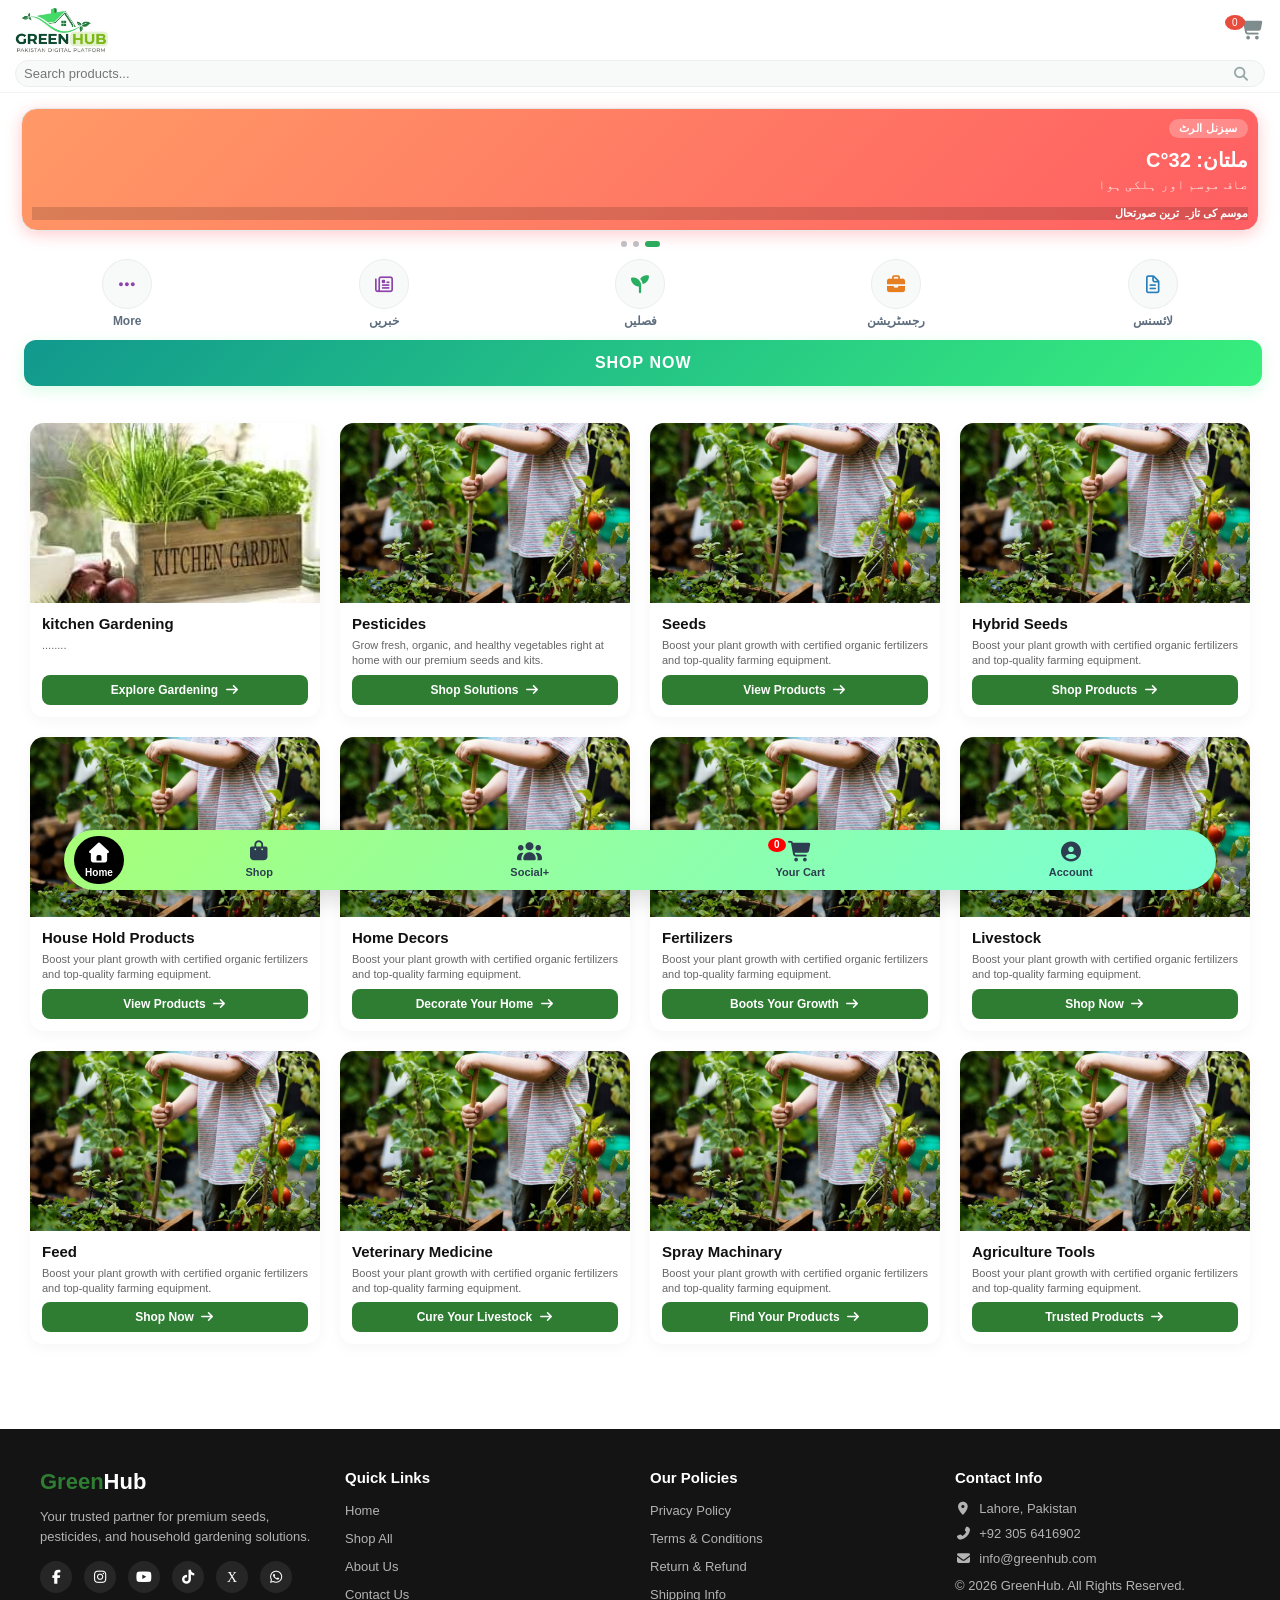
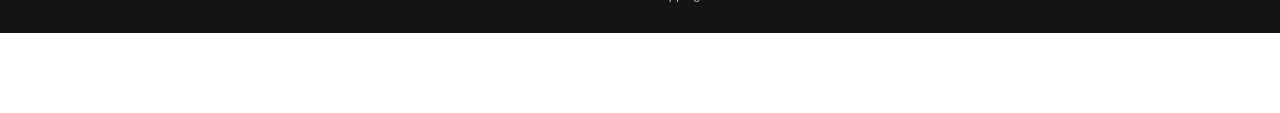
==== commit 5d6cdc7e: "06.27.2026" ====
--- a/index.html
+++ b/index.html
@@ -13,7 +13,7 @@
     <header class="main-header">
     <div class="header-top">
         <div class="logo-area">
-            <img src="Pictures/logo.jpeg" alt="Brand Logo" class="brand-logo-img">
+            <img src="Pictures/logo.png" alt="Brand Logo" class="brand-logo-img">
         </div>
         <a href="cart.html" class="header-icons">
             <div class="icon-btn cart-btn">
@@ -126,7 +126,7 @@
         <section class="category-grid">
     
     <!-- 1. kitchen Gardening Category Card -->
-    <a href="shop.html?category=fertilizers" class="category-card" data-card="kitchen-Gardening">
+    <a href="shop.html?category=kitchen-gardening" class="category-card" data-card="kitchen-gardening">
         <div class="cat-image-box">
             <!-- ۴ یا ۵ تصویروں کی لسٹ جو بدلیں گی -->
             <img src="Pictures/k2.jpg" class="slider-img active" alt="kitchen-Gardening">
@@ -145,7 +145,7 @@
     </a>
 
     <!-- 2. Pesticides Category Card -->
-    <a href="shop.html?category=fertilizers" class="category-card" data-card="pesticides">
+    <a href="shop.html?category=pesticides" class="category-card" data-card="pesticides">
         <div class="cat-image-box">
             <img src="Pictures/k1.jpg" class="slider-img active" alt="pesticides">
             <img src="Pictures/k2.jpg" class="slider-img" alt="pesticides">
@@ -181,7 +181,7 @@
         </div>
     </a>
     <!-- 4. Hybrid Seeds & Tools Category Card -->
-    <a href="shop.html?category=fertilizers" class="category-card" data-card="hybrid-seeds">
+    <a href="shop.html?category=hybrid-seeds" class="category-card" data-card="hybrid-seeds">
         <div class="cat-image-box">
             <img src="Pictures/k1.jpg" class="slider-img active" alt="Hybrid Seeds">
             <img src="Pictures/k2.jpg" class="slider-img" alt="Hybrid Seeds">
@@ -200,7 +200,7 @@
     </a>
     
     <!-- 5. House Hold Category Card -->
-    <a href="shop.html?category=fertilizers" class="category-card" data-card="house-Hold">
+    <a href="shop.html?category=house-Hold" class="category-card" data-card="house-Hold">
         <div class="cat-image-box">
             <img src="Pictures/k1.jpg" class="slider-img active" alt="house-Hold">
             <img src="Pictures/k2.jpg" class="slider-img" alt="house-Hold">
@@ -218,7 +218,7 @@
         </div>
     </a>
     <!-- 6. Home Decors Category Card -->
-    <a href="shop.html?category=fertilizers" class="category-card" data-card="home-decor">
+    <a href="shop.html?category=home-decor" class="category-card" data-card="home-decor">
         <div class="cat-image-box">
             <img src="Pictures/k1.jpg" class="slider-img active" alt="home-decor">
             <img src="Pictures/k2.jpg" class="slider-img" alt="home-decor">
@@ -254,7 +254,7 @@
         </div>
     </a>
     <!-- 8. Livestock Category Card -->
-    <a href="shop.html?category=fertilizers" class="category-card" data-card="livestock">
+    <a href="shop.html?category=livestock" class="category-card" data-card="livestock">
         <div class="cat-image-box">
             <img src="Pictures/k1.jpg" class="slider-img active" alt="livestock">
             <img src="Pictures/k2.jpg" class="slider-img" alt="livestock">
@@ -272,7 +272,7 @@
         </div>
     </a>
     <!-- 9. Feed Category Card -->
-    <a href="shop.html?category=fertilizers" class="category-card" data-card="feed">
+    <a href="shop.html?category=feed" class="category-card" data-card="feed">
         <div class="cat-image-box">
             <img src="Pictures/k1.jpg" class="slider-img active" alt="feed">
             <img src="Pictures/k2.jpg" class="slider-img" alt="feed">
@@ -290,7 +290,7 @@
         </div>
     </a>
     <!-- 10. VM Category Card -->
-    <a href="shop.html?category=fertilizers" class="category-card" data-card="veterinary-medicine">
+    <a href="shop.html?category=veterinary-medicine" class="category-card" data-card="veterinary-medicine">
         <div class="cat-image-box">
             <img src="Pictures/k1.jpg" class="slider-img active" alt="veterinary-medicine">
             <img src="Pictures/k2.jpg" class="slider-img" alt="veterinary-medicine">
@@ -308,7 +308,7 @@
         </div>
     </a>
     <!-- 11. Spray Machinary Category Card -->
-    <a href="shop.html?category=fertilizers" class="category-card" data-card="spray-machinary">
+    <a href="shop.html?category=spray-machinary" class="category-card" data-card="spray-machinary">
         <div class="cat-image-box">
             <img src="Pictures/k1.jpg" class="slider-img active" alt="spray-machinary">
             <img src="Pictures/k2.jpg" class="slider-img" alt="spray-machinary">
@@ -326,7 +326,7 @@
         </div>
     </a>
     <!-- 12. Tunnel Farming Category Card -->
-    <!-- <a href="shop.html?category=fertilizers" class="category-card" data-card="tunnel-farming">
+    <!-- <a href="shop.html?category=tunnel-farming" class="category-card" data-card="tunnel-farming">
         <div class="cat-image-box">
             <img src="Pictures/k1.jpg" class="slider-img active" alt="tunnel-farming">
             <img src="Pictures/k2.jpg" class="slider-img" alt="tunnel-farming">
@@ -344,7 +344,7 @@
         </div>
     </a> -->
     <!-- 13. Agriculture Products Category Card -->
-    <a href="shop.html?category=fertilizers" class="category-card" data-card="agriculture-tools">
+    <a href="shop.html?category=agriculture-tools" class="category-card" data-card="agriculture-tools">
         <div class="cat-image-box">
             <img src="Pictures/k1.jpg" class="slider-img active" alt="agriculture-tools">
             <img src="Pictures/k2.jpg" class="slider-img" alt="agriculture-tools">
@@ -372,7 +372,7 @@
             <i class="fas fa-home"></i>
             <span>Home</span>
         </a>
-        <a href="shop.html" class="nav-item">
+        <a href="shop.php" class="nav-item">
             <i class="fas fa-shopping-bag"></i>
             <span>Shop</span>
         </a>
@@ -390,6 +390,59 @@
             <span>Account</span>
         </a>
     </nav>
+    <footer class="site-footer">
+    <div class="footer-container">
+        
+        <!-- کالم ۱: برانڈ کا نام اور سوشل لنکس -->
+        <div class="footer-col about-col">
+            <h3 class="footer-logo">Green<span>Hub</span></h3>
+            <p>Your trusted partner for premium seeds, pesticides, and household gardening solutions.</p>
+            <div class="footer-socials">
+                <a href="#"><i class="fab fa-facebook-f"></i></a>
+                <a href="#"><i class="fab fa-instagram"></i></a>
+                <a href="#"><i class="fab fa-youtube"></i></a>
+                <a href="#"><i class="fab fa-tiktok"></i></a>
+                <a href="#"><i class="fab fa-x"></i></a>
+                <a href="https://wa.me/923056416902" target="_blank"><i class="fab fa-whatsapp"></i></a>
+            </div>
+        </div>
+
+        <!-- کالم ۲: ضروری لنکس -->
+        <div class="footer-col">
+            <h4>Quick Links</h4>
+            <ul>
+                <li><a href="index.html">Home</a></li>
+                <li><a href="shop.php">Shop All</a></li>
+                <li><a href="#">About Us</a></li>
+                <li><a href="#">Contact Us</a></li>
+            </ul>
+        </div>
+
+        <!-- کالم ۳: کسٹمر پالیسیز -->
+        <div class="footer-col">
+            <h4>Our Policies</h4>
+            <ul>
+                <li><a href="#">Privacy Policy</a></li>
+                <li><a href="#">Terms & Conditions</a></li>
+                <li><a href="#">Return & Refund</a></li>
+                <li><a href="#">Shipping Info</a></li>
+            </ul>
+        </div>
+
+        <!-- کالم ۴: رابطہ -->
+        <div class="footer-col">
+            <h4>Contact Info</h4>
+            <ul class="contact-list">
+                <li><i class="fas fa-map-marker-alt"></i> Lahore, Pakistan</li>
+                <li><i class="fas fa-phone-alt"></i> +92 305 6416902</li>
+                <li><i class="fas fa-envelope"></i> info@greenhub.com</li>
+                <p>&copy; 2026 GreenHub. All Rights Reserved.</p>
+            </ul>
+        </div>
+
+    </div>
+    <!-- <i class="fas fa-truck"></i> -->
+</footer>
     <script src="shop.js"></script>
     <script src="main.js"></script>
 </body>
--- a/style.css
+++ b/style.css
@@ -34,7 +34,7 @@
     display: flex;
     flex-direction: column;
     gap: 5px;
-    padding-left: 4px;
+    
 }
 
 .header-top {
@@ -47,10 +47,12 @@
 /* لوگو امیج کا سٹائل */
 /* 🌟 شاپ اور مین پیج دونوں کے لیے سیف لوگو ڈیزائن */
 .brand-logo-img {
-    height: 40px;
+    height: 50px;
     width: auto;
     object-fit: contain; /* تصویر کو کٹنے سے بچائے گا */
-    margin-left: 0;      /* نیگیٹو مارجن زیرو کر دیں تاکہ کسی بھی پیج پر باہر نہ بھاگے */
+    margin-left: 0;
+    opacity: 1;
+      /* نیگیٹو مارجن زیرو کر دیں تاکہ کسی بھی پیج پر باہر نہ بھاگے */
 }
 
 .logo-area {
@@ -674,4 +676,115 @@
 
 .snackbar-btn:hover {
     background-color: #1b5e20;
+}
+
+/* ==========================================================================
+   🌱 سمپل اور پروفیشنل فوٹر ڈیزائن
+   ========================================================================== */
+.site-footer {
+    background-color: #141414; /* خوبصورت آف بلیک رنگ */
+    color: #ffffff;
+    font-family: sans-serif;
+    padding: 40px 20px 20px 20px;
+    margin-top: 50px; /* اوپر والے مواد سے تھوڑا فاصلہ */
+    direction: ltr;
+}
+
+.footer-container {
+    width: 100%;
+    max-width: 1200px;
+    margin: 0 auto;
+    display: grid;
+    grid-template-columns: repeat(1, 1fr); /* موبائل پر ایک کالم */
+    gap: 30px;
+}
+
+.footer-col h3.footer-logo {
+    font-size: 22px;
+    font-weight: 700;
+    margin-bottom: 12px;
+    color: #2e7d32;
+}
+.footer-col h3.footer-logo span {
+    color: #ffffff; /* ہرا رنگ برانڈ نیم کے لیے */
+}
+
+.footer-col p {
+    font-size: 13px;
+    color: #b3b3b3;
+    line-height: 1.5;
+    margin-bottom: 15px;
+}
+
+.footer-col h4 {
+    font-size: 15px;
+    font-weight: 600;
+    margin-bottom: 15px;
+    position: relative;
+    color: #ffffff;
+}
+
+.footer-col ul {
+    list-content: none;
+    padding: 0;
+    margin: 0;
+}
+
+.footer-col ul li {
+    margin-bottom: 10px;
+    list-style: none;
+}
+
+.footer-col ul li a {
+    color: #b3b3b3;
+    text-decoration: none;
+    font-size: 13px;
+    transition: color 0.2s ease;
+}
+
+.footer-col ul li a:hover {
+    color: #4caf50; /* ہور کرنے پر ہرا رنگ */
+}
+
+/* سوشل آئیکنز */
+.footer-socials {
+    display: flex;
+    gap: 12px;
+}
+.footer-socials a {
+    color: #ffffff;
+    background: #262626;
+    width: 32px;
+    height: 32px;
+    border-radius: 50%;
+    display: flex;
+    align-items: center;
+    justify-content: center;
+    font-size: 14px;
+    text-decoration: none;
+    transition: background 0.2s;
+}
+.footer-socials a:hover {
+    background: #2e7d32;
+}
+
+/* کانٹیکٹ لسٹ */
+.contact-list li {
+    font-size: 13px;
+    color: #b3b3b3;
+    display: flex;
+    align-items: center;
+    gap: 8px;
+}
+/* 💻 بڑی اسکرین (PC) کے لیے سیٹنگ */
+@media (min-width: 768px) {
+    .footer-container {
+        grid-template-columns: repeat(4, 1fr); /* ۴ کالمز ایک لائن میں */
+        gap: 20px;
+    }
+    
+    .footer-bottom {
+        flex-direction: row;
+        justify-content: space-between;
+    }
 }
